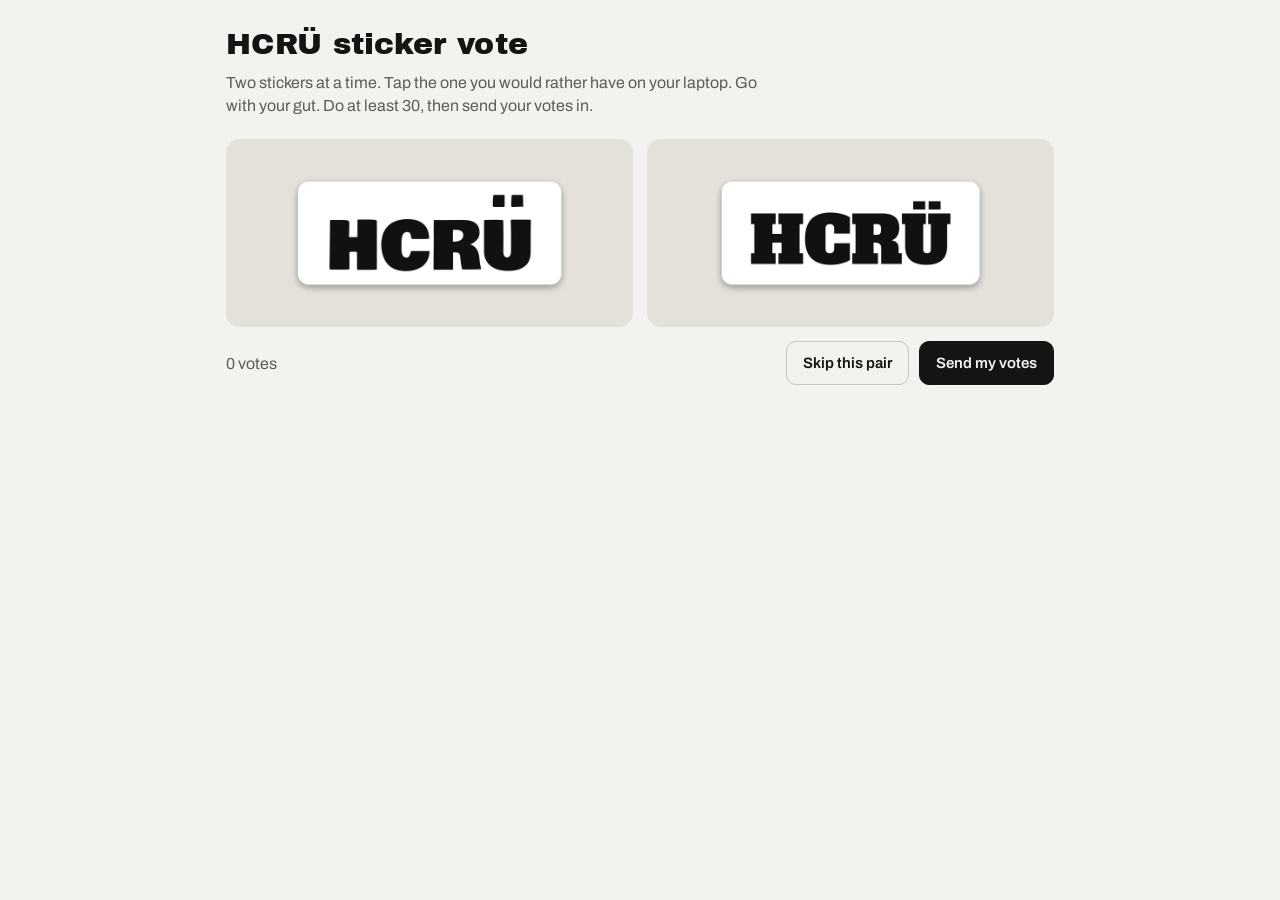
==== index.html @ f3ad902f "Add HCRU sticker vote site Co-Authored-By: Claude Fable 5.2 <noreply@anthropic.com> Claude-Session: " ====
<!DOCTYPE html>
<html lang="en">
<head>
<meta charset="utf-8">
<meta name="viewport" content="width=device-width, initial-scale=1">
<meta name="robots" content="noindex">
<title>HCRÜ Sticker Vote</title>
<link rel="preconnect" href="https://fonts.googleapis.com">
<link rel="stylesheet" href="https://fonts.googleapis.com/css2?family=Archivo:wght@400;600&family=Archivo+Black&display=swap">
<link rel="stylesheet" href="style.css">
</head>
<body>
<main>
  <header class="stack-s">
    <h1>HCRÜ sticker vote</h1>
    <p class="lede">Two stickers at a time. Tap the one you would rather have on your laptop. Go with your gut. Do at least 30, then send your votes in.</p>
  </header>

  <section id="voting" aria-label="Pick one" class="stack-m">
    <div class="pair">
      <button class="pick" id="left" type="button" aria-label="Pick the first sticker"><img id="leftImg" alt="First sticker option" width="880" height="340"></button>
      <button class="pick" id="right" type="button" aria-label="Pick the second sticker"><img id="rightImg" alt="Second sticker option" width="880" height="340"></button>
    </div>
    <div class="row">
      <span class="status" id="status" role="status">0 votes</span>
      <span class="btns">
        <button class="btn" id="skip" type="button">Skip this pair</button>
        <button class="btn solid" id="done" type="button">Send my votes</button>
      </span>
    </div>
  </section>

  <section id="finished" class="panel" hidden>
    <h2 id="finTitle">Send your votes to Nate</h2>
    <p id="finMsg"></p>
    <div id="codeBox" class="stack-s">
      <div class="code" id="code"></div>
      <span class="btns">
        <button class="btn solid" id="share" type="button">Text my votes</button>
        <button class="btn" id="copy" type="button">Copy code</button>
        <span class="note" id="copyMsg" role="status"></span>
      </span>
    </div>
    <div><button class="btn" id="more" type="button">Keep voting</button></div>
  </section>
</main>

<script>
(function(){
  var N=36, L='abcdefghijklmnopqrstuvwxyz0123456789', MAXV=500, LS='hcru-sticker-votes';
  var $=function(id){return document.getElementById(id)};
  var src=function(i){return 'img/s'+(i<9?'0':'')+(i+1)+'.png'};
  var votes='', seen={}, counts=[], skipped={}, cur=null;

  function pkey(a,b){return a<b?a*N+b:b*N+a}
  function valid(str){
    if(typeof str!=='string'||str.length%2||str.length>MAXV*2||!/^[a-z0-9]*$/.test(str))return false;
    for(var i=0;i<str.length;i+=2){if(str[i]===str[i+1])return false}
    return true;
  }
  function applyVotes(str){
    votes=str;seen={};counts=[];for(var i=0;i<N;i++)counts.push(0);
    for(i=0;i+1<str.length;i+=2){var a=L.indexOf(str[i]),b=L.indexOf(str[i+1]);seen[pkey(a,b)]=1;counts[a]++;counts[b]++}
  }
  function nextPair(){
    var best=[],min=Infinity;
    for(var a=0;a<N;a++)for(var b=a+1;b<N;b++){
      var k=pkey(a,b);if(seen[k]||skipped[k])continue;
      var s=counts[a]+counts[b];
      if(s<min){min=s;best=[[a,b]]}else if(s===min){best.push([a,b])}
    }
    if(!best.length)return null;
    var p=best[Math.floor(Math.random()*best.length)];
    return Math.random()<.5?p:[p[1],p[0]];
  }
  function show(){
    cur=nextPair();
    if(!cur){finish(true);return}
    $('leftImg').src=src(cur[0]);$('rightImg').src=src(cur[1]);
  }
  function statusText(){var n=votes.length/2;$('status').textContent=n+(n===1?' vote':' votes')}
  function vote(w,l){
    if(votes.length/2>=MAXV){finish(true);return}
    applyVotes(votes+L[w]+L[l]);
    try{localStorage.setItem(LS,votes)}catch(e){}
    statusText();show();
  }
  function codeText(){return 'HCRU-'+votes}
  function finish(allDone){
    var n=votes.length/2;
    $('voting').hidden=true;$('finished').hidden=false;
    $('more').hidden=!!allDone||!nextPair();
    $('copyMsg').textContent='';
    if(!n){
      $('finTitle').textContent='No votes yet';
      $('finMsg').textContent='Pick a few pairs first, then come back here to send them.';
      $('codeBox').hidden=true;return;
    }
    $('finTitle').textContent='Send your votes to Nate';
    $('finMsg').textContent='Your '+n+(n===1?' vote is':' votes are')+' packed into the code below. Text it to Nate so it gets counted. Nothing is sent until you do.';
    $('code').textContent=codeText();$('codeBox').hidden=false;
    $('share').hidden=!navigator.share;
  }

  $('left').addEventListener('click',function(){if(cur)vote(cur[0],cur[1])});
  $('right').addEventListener('click',function(){if(cur)vote(cur[1],cur[0])});
  $('skip').addEventListener('click',function(){if(cur){skipped[pkey(cur[0],cur[1])]=1;show()}});
  $('done').addEventListener('click',function(){finish(false)});
  $('more').addEventListener('click',function(){$('finished').hidden=true;$('voting').hidden=false;show()});
  $('share').addEventListener('click',function(){
    try{navigator.share({text:'My HCRÜ sticker votes: '+codeText()}).catch(function(){})}catch(e){$('copyMsg').textContent='Sharing is not available here. Copy the code instead.'}
  });
  $('copy').addEventListener('click',function(){
    var ok=function(){$('copyMsg').textContent='Copied. Now paste it in a text to Nate.'}, fail=function(){$('copyMsg').textContent='Could not copy. Press and hold the code to select it.'};
    try{navigator.clipboard.writeText(codeText()).then(ok,fail)}catch(e){fail()}
  });

  var saved='';
  try{saved=localStorage.getItem(LS)||''}catch(e){}
  applyVotes(valid(saved)?saved:'');
  statusText();show();
})();
</script>
</body>
</html>
---- style.css ----
/* Layout: one narrow column. Two big tap targets, a quiet status row, results table on its own page. */
:root{
  --bg:#F3F2EE; --card:#E3E1DA; --card-hover:#D6D3CA; --ink:#141412; --muted:#5E5C55; --line:#C9C6BC; --accent:#1D4ED8;
  --display:'Archivo Black','Arial Black',Impact,sans-serif;
  --body:Archivo,'Helvetica Neue',Arial,sans-serif;
  color-scheme:light;
}
@media (prefers-color-scheme: dark){
  :root{
    --bg:#161614; --card:#2B2A27; --card-hover:#3A3935; --ink:#F1EFE8; --muted:#A8A59B; --line:#45433E; --accent:#8FB0FF;
    color-scheme:dark;
  }
}
*{box-sizing:border-box}
html,body{margin:0}
body{background:var(--bg);color:var(--ink);font-family:var(--body);font-size:16px;line-height:1.45}
main{max-width:860px;margin:0 auto;padding:28px 16px 56px;display:flex;flex-direction:column;gap:22px}
h1{font-family:var(--display);font-weight:400;font-size:30px;line-height:1.1;margin:0;letter-spacing:.01em;text-wrap:balance}
h2{font-family:var(--display);font-weight:400;font-size:20px;margin:0}
p{margin:0}
.stack-s{display:flex;flex-direction:column;gap:10px}
.stack-m{display:flex;flex-direction:column;gap:14px}
.lede{color:var(--muted);max-width:60ch}
.pair{display:grid;grid-template-columns:repeat(2,minmax(0,1fr));gap:14px}
@media (max-width:620px){.pair{grid-template-columns:minmax(0,1fr)}}
.pick{appearance:none;border:2px solid transparent;background:var(--card);border-radius:14px;padding:18px 10px;cursor:pointer;display:flex;align-items:center;justify-content:center;min-height:150px;transition:background .12s}
.pick:hover{background:var(--card-hover)}
.pick:focus-visible{outline:3px solid var(--accent);outline-offset:2px}
.pick:active{border-color:var(--ink)}
.pick img{display:block;max-width:100%;height:auto;width:440px;pointer-events:none}
@media (prefers-reduced-motion: reduce){.pick{transition:none}}
.row{display:flex;flex-wrap:wrap;align-items:center;gap:10px 16px;justify-content:space-between}
.btns{display:flex;gap:10px;flex-wrap:wrap;align-items:center}
.status{color:var(--muted);font-variant-numeric:tabular-nums}
.btn{appearance:none;font:600 15px var(--body);color:var(--ink);background:transparent;border:1.5px solid var(--line);border-radius:10px;padding:11px 16px;min-height:44px;cursor:pointer}
.btn:hover{border-color:var(--ink)}
.btn:focus-visible{outline:3px solid var(--accent);outline-offset:2px}
.btn.solid{background:var(--ink);color:var(--bg);border-color:var(--ink)}
.panel{border-top:1.5px solid var(--line);padding-top:20px;display:flex;flex-direction:column;gap:14px}
.code{font:600 15px ui-monospace,SFMono-Regular,Menlo,monospace;background:var(--card);border-radius:10px;padding:12px 14px;overflow-wrap:anywhere;user-select:all;-webkit-user-select:all}
.note{color:var(--muted);font-size:14px}
.tablewrap{overflow-x:auto}
table{border-collapse:collapse;width:100%;font-variant-numeric:tabular-nums}
th,td{text-align:left;padding:8px 10px;border-bottom:1px solid var(--line);vertical-align:middle}
th{font-weight:600;font-size:13px;color:var(--muted)}
td.num,th.num{text-align:right}
td .thumb{background:var(--card);border-radius:8px;padding:2px 6px;display:inline-block}
td .thumb img{display:block;width:150px;height:auto}
textarea{width:100%;min-height:110px;font:15px ui-monospace,SFMono-Regular,Menlo,monospace;color:var(--ink);background:var(--bg);border:1.5px solid var(--line);border-radius:10px;padding:10px}
textarea:focus-visible{outline:3px solid var(--accent);outline-offset:1px}
label{font-weight:600}
[hidden]{display:none !important}
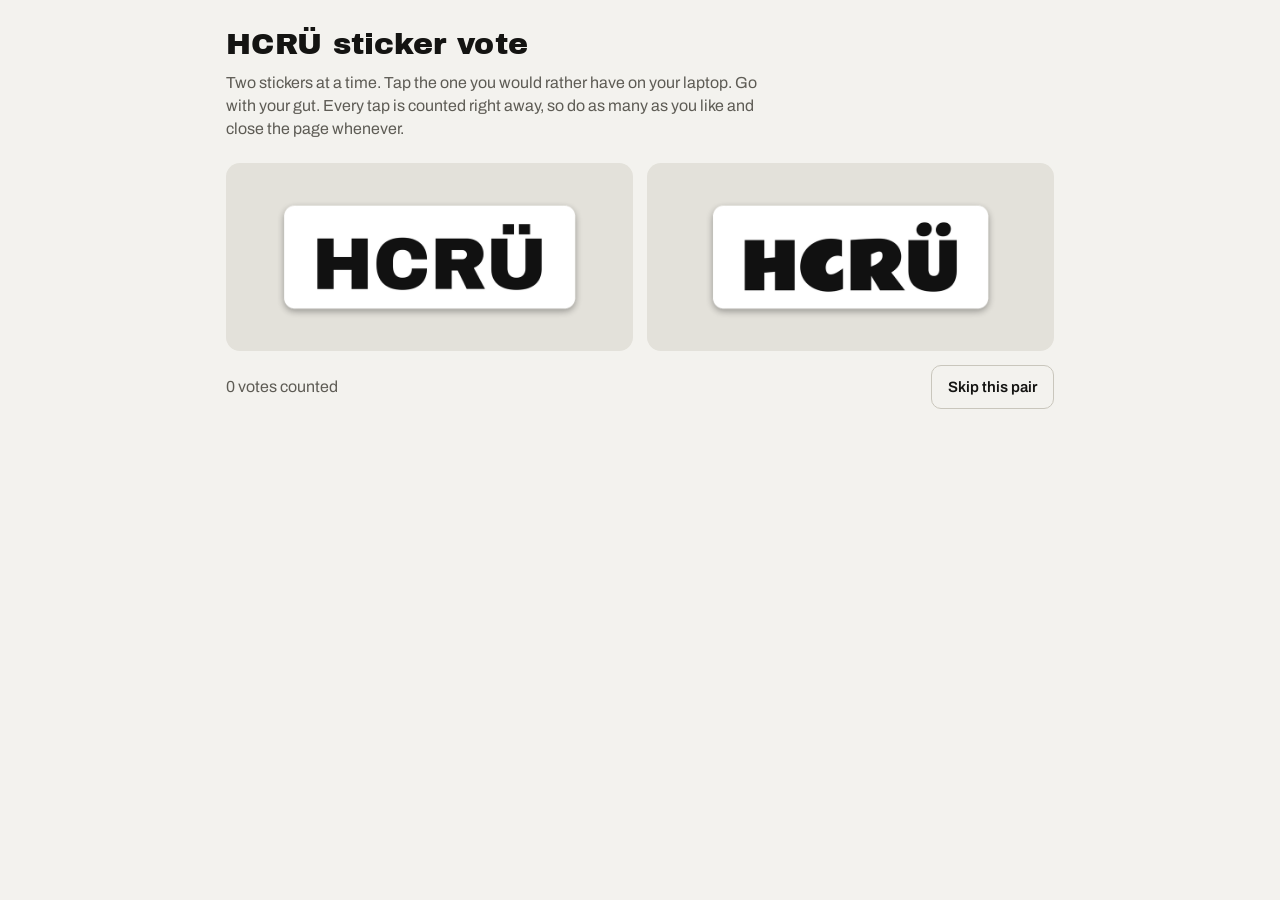
==== commit 323c7adb: "Count every tap automatically Co-Authored-By: Claude Fable 5.2 <noreply@anthropic.com> Claude-Sessio" ====
--- a/index.html
+++ b/index.html
@@ -13,7 +13,7 @@
 <main>
   <header class="stack-s">
     <h1>HCRÜ sticker vote</h1>
-    <p class="lede">Two stickers at a time. Tap the one you would rather have on your laptop. Go with your gut. Do at least 30, then send your votes in.</p>
+    <p class="lede">Two stickers at a time. Tap the one you would rather have on your laptop. Go with your gut. Every tap is counted right away, so do as many as you like and close the page whenever.</p>
   </header>
 
   <section id="voting" aria-label="Pick one" class="stack-m">
@@ -25,33 +25,27 @@
       <span class="status" id="status" role="status">0 votes</span>
       <span class="btns">
         <button class="btn" id="skip" type="button">Skip this pair</button>
-        <button class="btn solid" id="done" type="button">Send my votes</button>
       </span>
     </div>
   </section>
 
   <section id="finished" class="panel" hidden>
-    <h2 id="finTitle">Send your votes to Nate</h2>
-    <p id="finMsg"></p>
-    <div id="codeBox" class="stack-s">
-      <div class="code" id="code"></div>
-      <span class="btns">
-        <button class="btn solid" id="share" type="button">Text my votes</button>
-        <button class="btn" id="copy" type="button">Copy code</button>
-        <span class="note" id="copyMsg" role="status"></span>
-      </span>
-    </div>
-    <div><button class="btn" id="more" type="button">Keep voting</button></div>
+    <h2>You have seen every pair</h2>
+    <p id="finMsg">That is all of them. Thanks for voting.</p>
   </section>
 </main>
 
 <script>
 (function(){
-  var N=36, L='abcdefghijklmnopqrstuvwxyz0123456789', MAXV=500, LS='hcru-sticker-votes';
+  var N=36, L='abcdefghijklmnopqrstuvwxyz0123456789', MAXV=630;
+  var LS='hcru-sticker-votes', LSID='hcru-voter', LSQ='hcru-queue';
+  var ENDPOINT='https://docs.google.com/forms/d/e/1FAIpQLSdTnBgprXWNUp-s9Yi7QIIKC1S9fPhsV7ejbYg88wh_Ab8Tkg/formResponse', FIELD='entry.181190500';
   var $=function(id){return document.getElementById(id)};
   var src=function(i){return 'img/s'+(i<9?'0':'')+(i+1)+'.png'};
-  var votes='', seen={}, counts=[], skipped={}, cur=null;
+  var votes='', seen={}, counts=[], skipped={}, cur=null, queue=[], sending=false, vid='';
 
+  function get(k){try{return localStorage.getItem(k)}catch(e){return null}}
+  function set(k,v){try{localStorage.setItem(k,v)}catch(e){}}
   function pkey(a,b){return a<b?a*N+b:b*N+a}
   function valid(str){
     if(typeof str!=='string'||str.length%2||str.length>MAXV*2||!/^[a-z0-9]*$/.test(str))return false;
@@ -75,50 +69,43 @@
   }
   function show(){
     cur=nextPair();
-    if(!cur){finish(true);return}
+    if(!cur){$('voting').hidden=true;$('finished').hidden=false;return}
     $('leftImg').src=src(cur[0]);$('rightImg').src=src(cur[1]);
   }
-  function statusText(){var n=votes.length/2;$('status').textContent=n+(n===1?' vote':' votes')}
+  function statusText(){var n=votes.length/2;$('status').textContent=n+(n===1?' vote counted':' votes counted')}
+
+  /* Each tap is posted on its own. Anything that fails to send stays queued and is retried. */
+  function flush(){
+    if(sending||!queue.length)return;
+    sending=true;
+    var item=queue[0],body=new URLSearchParams();body.append(FIELD,item);
+    fetch(ENDPOINT,{method:'POST',mode:'no-cors',body:body}).then(function(){
+      queue.shift();set(LSQ,JSON.stringify(queue));sending=false;flush();
+    },function(){sending=false;setTimeout(flush,5000)});
+  }
   function vote(w,l){
-    if(votes.length/2>=MAXV){finish(true);return}
-    applyVotes(votes+L[w]+L[l]);
-    try{localStorage.setItem(LS,votes)}catch(e){}
-    statusText();show();
-  }
-  function codeText(){return 'HCRU-'+votes}
-  function finish(allDone){
-    var n=votes.length/2;
-    $('voting').hidden=true;$('finished').hidden=false;
-    $('more').hidden=!!allDone||!nextPair();
-    $('copyMsg').textContent='';
-    if(!n){
-      $('finTitle').textContent='No votes yet';
-      $('finMsg').textContent='Pick a few pairs first, then come back here to send them.';
-      $('codeBox').hidden=true;return;
-    }
-    $('finTitle').textContent='Send your votes to Nate';
-    $('finMsg').textContent='Your '+n+(n===1?' vote is':' votes are')+' packed into the code below. Text it to Nate so it gets counted. Nothing is sent until you do.';
-    $('code').textContent=codeText();$('codeBox').hidden=false;
-    $('share').hidden=!navigator.share;
+    if(votes.length/2>=MAXV)return;
+    applyVotes(votes+L[w]+L[l]);set(LS,votes);
+    queue.push(vid+':'+L[w]+'>'+L[l]);set(LSQ,JSON.stringify(queue));
+    statusText();flush();show();
   }
 
   $('left').addEventListener('click',function(){if(cur)vote(cur[0],cur[1])});
   $('right').addEventListener('click',function(){if(cur)vote(cur[1],cur[0])});
   $('skip').addEventListener('click',function(){if(cur){skipped[pkey(cur[0],cur[1])]=1;show()}});
-  $('done').addEventListener('click',function(){finish(false)});
-  $('more').addEventListener('click',function(){$('finished').hidden=true;$('voting').hidden=false;show()});
-  $('share').addEventListener('click',function(){
-    try{navigator.share({text:'My HCRÜ sticker votes: '+codeText()}).catch(function(){})}catch(e){$('copyMsg').textContent='Sharing is not available here. Copy the code instead.'}
-  });
-  $('copy').addEventListener('click',function(){
-    var ok=function(){$('copyMsg').textContent='Copied. Now paste it in a text to Nate.'}, fail=function(){$('copyMsg').textContent='Could not copy. Press and hold the code to select it.'};
-    try{navigator.clipboard.writeText(codeText()).then(ok,fail)}catch(e){fail()}
-  });
+  window.addEventListener('online',flush);
 
-  var saved='';
-  try{saved=localStorage.getItem(LS)||''}catch(e){}
+  vid=get(LSID)||'';
+  if(!/^[a-z0-9]{8}$/.test(vid)){vid='';for(var i=0;i<8;i++)vid+=L[Math.floor(Math.random()*36)];set(LSID,vid)}
+  var saved=get(LS)||'';
   applyVotes(valid(saved)?saved:'');
-  statusText();show();
+  try{var q=JSON.parse(get(LSQ)||'[]');if(Array.isArray(q))queue=q.filter(function(x){return typeof x==='string'&&/^[a-z0-9]{8}:[a-z0-9]>[a-z0-9]$/.test(x)})}catch(e){}
+  /* votes cast before taps were sent automatically: queue them once */
+  if(!get('hcru-synced')){
+    for(var j=0;j+1<votes.length;j+=2)queue.push(vid+':'+votes[j]+'>'+votes[j+1]);
+    set(LSQ,JSON.stringify(queue));set('hcru-synced','1');
+  }
+  statusText();show();flush();
 })();
 </script>
 </body>
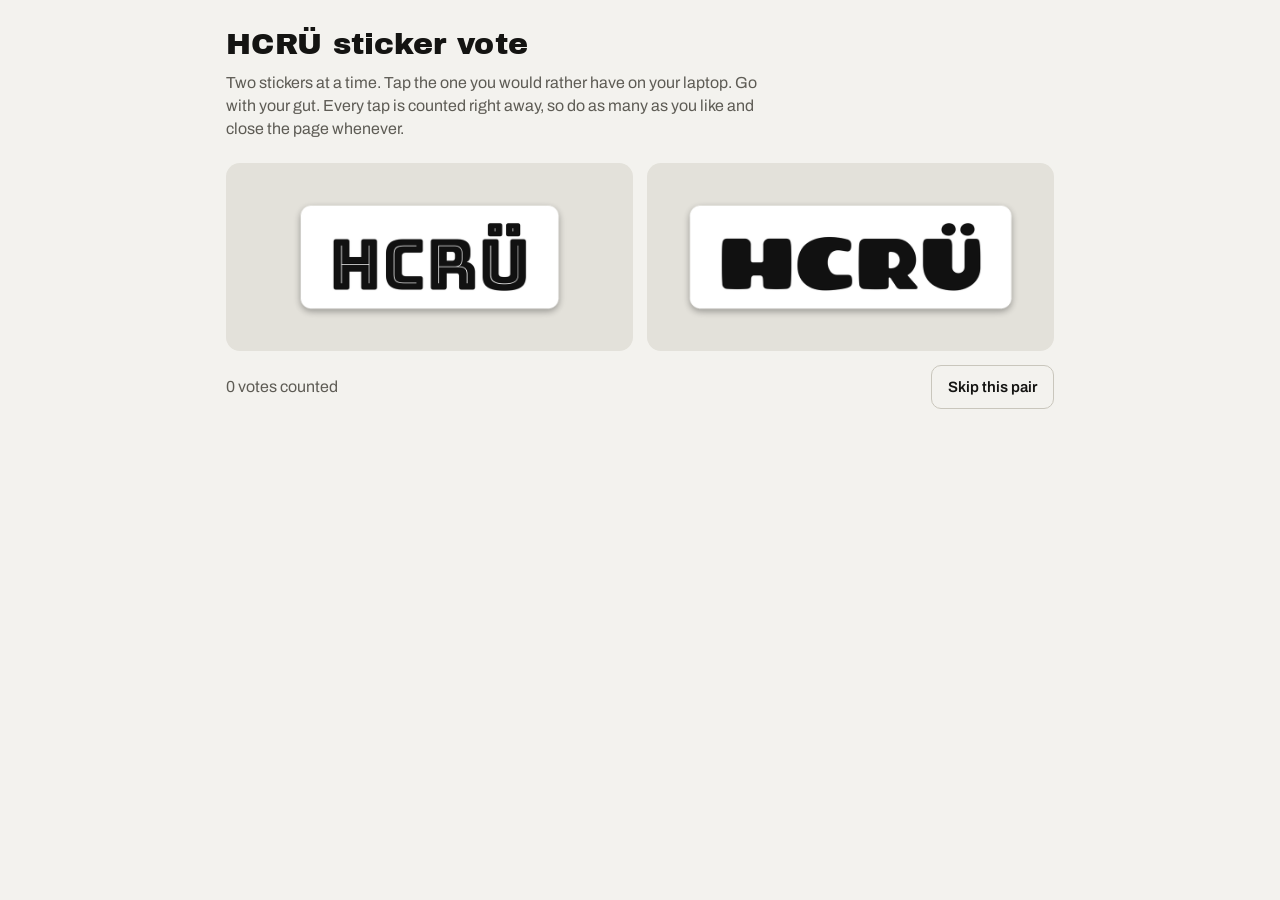
==== commit a0993fce: "Live results, link preview, 30-vote stopping point Co-Authored-By: Claude Fable 5.2 <noreply@anthrop" ====
--- a/index.html
+++ b/index.html
@@ -5,6 +5,14 @@
 <meta name="viewport" content="width=device-width, initial-scale=1">
 <meta name="robots" content="noindex">
 <title>HCRÜ Sticker Vote</title>
+<meta property="og:title" content="HCRÜ sticker vote">
+<meta property="og:description" content="Pick between two stickers at a time. Takes a minute.">
+<meta property="og:type" content="website">
+<meta property="og:url" content="https://natefineman.github.io/hcru-vote/">
+<meta property="og:image" content="https://natefineman.github.io/hcru-vote/og.png">
+<meta property="og:image:width" content="1200">
+<meta property="og:image:height" content="630">
+<meta name="twitter:card" content="summary_large_image">
 <link rel="preconnect" href="https://fonts.googleapis.com">
 <link rel="stylesheet" href="https://fonts.googleapis.com/css2?family=Archivo:wght@400;600&family=Archivo+Black&display=swap">
 <link rel="stylesheet" href="style.css">
@@ -72,7 +80,11 @@
     if(!cur){$('voting').hidden=true;$('finished').hidden=false;return}
     $('leftImg').src=src(cur[0]);$('rightImg').src=src(cur[1]);
   }
-  function statusText(){var n=votes.length/2;$('status').textContent=n+(n===1?' vote counted':' votes counted')}
+  function statusText(){
+    var n=votes.length/2,t=n+(n===1?' vote counted':' votes counted');
+    if(n>=30)t+='. That is plenty, thanks. Keep going if you like.';
+    $('status').textContent=t;
+  }
 
   /* Each tap is posted on its own. Anything that fails to send stays queued and is retried. */
   function flush(){
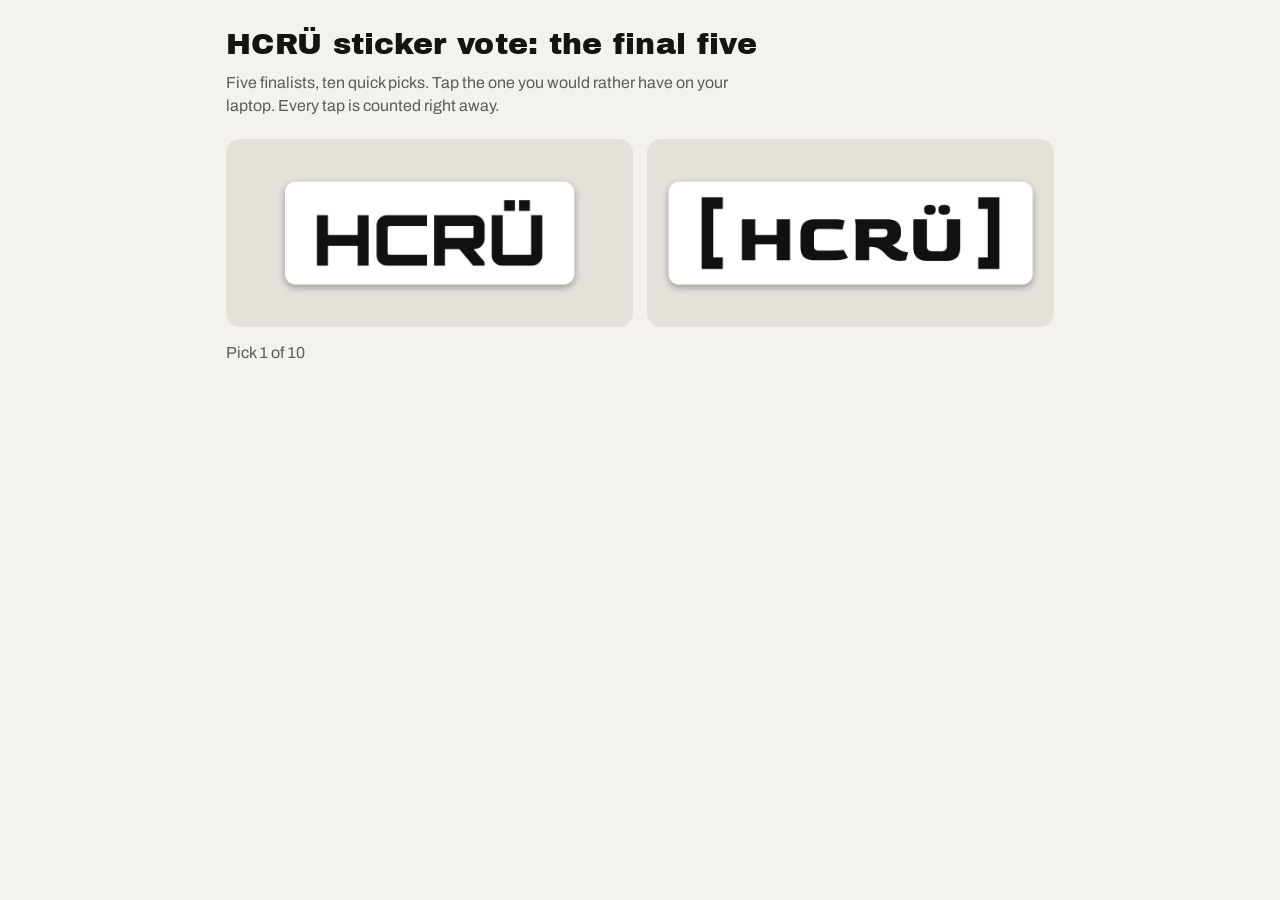
==== commit 5e21ab82: "Final round: five finalists Co-Authored-By: Claude Fable 5.2 <noreply@anthropic.com> Claude-Session:" ====
--- a/index.html
+++ b/index.html
@@ -5,8 +5,8 @@
 <meta name="viewport" content="width=device-width, initial-scale=1">
 <meta name="robots" content="noindex">
 <title>HCRÜ Sticker Vote</title>
-<meta property="og:title" content="HCRÜ sticker vote">
-<meta property="og:description" content="Pick between two stickers at a time. Takes a minute.">
+<meta property="og:title" content="HCRÜ sticker vote: the final five">
+<meta property="og:description" content="Five finalists, ten quick picks.">
 <meta property="og:type" content="website">
 <meta property="og:url" content="https://natefineman.github.io/hcru-vote/">
 <meta property="og:image" content="https://natefineman.github.io/hcru-vote/og.png">
@@ -20,8 +20,8 @@
 <body>
 <main>
   <header class="stack-s">
-    <h1>HCRÜ sticker vote</h1>
-    <p class="lede">Two stickers at a time. Tap the one you would rather have on your laptop. Go with your gut. Every tap is counted right away, so do as many as you like and close the page whenever.</p>
+    <h1>HCRÜ sticker vote: the final five</h1>
+    <p class="lede">Five finalists, ten quick picks. Tap the one you would rather have on your laptop. Every tap is counted right away.</p>
   </header>
 
   <section id="voting" aria-label="Pick one" class="stack-m">
@@ -30,94 +30,77 @@
       <button class="pick" id="right" type="button" aria-label="Pick the second sticker"><img id="rightImg" alt="Second sticker option" width="880" height="340"></button>
     </div>
     <div class="row">
-      <span class="status" id="status" role="status">0 votes</span>
-      <span class="btns">
-        <button class="btn" id="skip" type="button">Skip this pair</button>
-      </span>
+      <span class="status" id="status" role="status">Pick 1 of 10</span>
     </div>
   </section>
 
   <section id="finished" class="panel" hidden>
-    <h2>You have seen every pair</h2>
-    <p id="finMsg">That is all of them. Thanks for voting.</p>
+    <h2>That is all ten</h2>
+    <p>Your picks are counted. Thanks for voting.</p>
   </section>
 </main>
 
 <script>
 (function(){
-  var N=36, L='abcdefghijklmnopqrstuvwxyz0123456789', MAXV=630;
-  var LS='hcru-sticker-votes', LSID='hcru-voter', LSQ='hcru-queue';
+  var N=5, L='abcde', MAXV=10;
+  var LS='hcru-final-votes', LSID='hcru-voter', LSQ='hcru-final-queue';
   var ENDPOINT='https://docs.google.com/forms/d/e/1FAIpQLSdTnBgprXWNUp-s9Yi7QIIKC1S9fPhsV7ejbYg88wh_Ab8Tkg/formResponse', FIELD='entry.181190500';
   var $=function(id){return document.getElementById(id)};
-  var src=function(i){return 'img/s'+(i<9?'0':'')+(i+1)+'.png'};
-  var votes='', seen={}, counts=[], skipped={}, cur=null, queue=[], sending=false, vid='';
+  var src=function(i){return 'final/f'+(i+1)+'.png'};
+  var votes='', seen={}, cur=null, queue=[], sending=false, vid='';
 
   function get(k){try{return localStorage.getItem(k)}catch(e){return null}}
   function set(k,v){try{localStorage.setItem(k,v)}catch(e){}}
   function pkey(a,b){return a<b?a*N+b:b*N+a}
   function valid(str){
-    if(typeof str!=='string'||str.length%2||str.length>MAXV*2||!/^[a-z0-9]*$/.test(str))return false;
+    if(typeof str!=='string'||str.length%2||str.length>MAXV*2||!/^[a-e]*$/.test(str))return false;
     for(var i=0;i<str.length;i+=2){if(str[i]===str[i+1])return false}
     return true;
   }
   function applyVotes(str){
-    votes=str;seen={};counts=[];for(var i=0;i<N;i++)counts.push(0);
-    for(i=0;i+1<str.length;i+=2){var a=L.indexOf(str[i]),b=L.indexOf(str[i+1]);seen[pkey(a,b)]=1;counts[a]++;counts[b]++}
+    votes=str;seen={};
+    for(var i=0;i+1<str.length;i+=2)seen[pkey(L.indexOf(str[i]),L.indexOf(str[i+1]))]=1;
   }
   function nextPair(){
-    var best=[],min=Infinity;
-    for(var a=0;a<N;a++)for(var b=a+1;b<N;b++){
-      var k=pkey(a,b);if(seen[k]||skipped[k])continue;
-      var s=counts[a]+counts[b];
-      if(s<min){min=s;best=[[a,b]]}else if(s===min){best.push([a,b])}
-    }
-    if(!best.length)return null;
-    var p=best[Math.floor(Math.random()*best.length)];
+    var open=[];
+    for(var a=0;a<N;a++)for(var b=a+1;b<N;b++){if(!seen[pkey(a,b)])open.push([a,b])}
+    if(!open.length)return null;
+    var p=open[Math.floor(Math.random()*open.length)];
     return Math.random()<.5?p:[p[1],p[0]];
   }
   function show(){
     cur=nextPair();
     if(!cur){$('voting').hidden=true;$('finished').hidden=false;return}
     $('leftImg').src=src(cur[0]);$('rightImg').src=src(cur[1]);
-  }
-  function statusText(){
-    var n=votes.length/2,t=n+(n===1?' vote counted':' votes counted');
-    if(n>=30)t+='. That is plenty, thanks. Keep going if you like.';
-    $('status').textContent=t;
+    $('status').textContent='Pick '+(votes.length/2+1)+' of '+MAXV;
   }
 
   /* Each tap is posted on its own. Anything that fails to send stays queued and is retried. */
   function flush(){
     if(sending||!queue.length)return;
     sending=true;
-    var item=queue[0],body=new URLSearchParams();body.append(FIELD,item);
+    var body=new URLSearchParams();body.append(FIELD,queue[0]);
     fetch(ENDPOINT,{method:'POST',mode:'no-cors',body:body}).then(function(){
       queue.shift();set(LSQ,JSON.stringify(queue));sending=false;flush();
     },function(){sending=false;setTimeout(flush,5000)});
   }
   function vote(w,l){
-    if(votes.length/2>=MAXV)return;
+    if(votes.length/2>=MAXV||seen[pkey(w,l)])return;
     applyVotes(votes+L[w]+L[l]);set(LS,votes);
-    queue.push(vid+':'+L[w]+'>'+L[l]);set(LSQ,JSON.stringify(queue));
-    statusText();flush();show();
+    queue.push('f:'+vid+':'+L[w]+'>'+L[l]);set(LSQ,JSON.stringify(queue));
+    flush();show();
   }
 
   $('left').addEventListener('click',function(){if(cur)vote(cur[0],cur[1])});
   $('right').addEventListener('click',function(){if(cur)vote(cur[1],cur[0])});
-  $('skip').addEventListener('click',function(){if(cur){skipped[pkey(cur[0],cur[1])]=1;show()}});
   window.addEventListener('online',flush);
 
   vid=get(LSID)||'';
-  if(!/^[a-z0-9]{8}$/.test(vid)){vid='';for(var i=0;i<8;i++)vid+=L[Math.floor(Math.random()*36)];set(LSID,vid)}
+  if(!/^[a-z0-9]{8}$/.test(vid)){var A='abcdefghijklmnopqrstuvwxyz0123456789';vid='';for(var i=0;i<8;i++)vid+=A[Math.floor(Math.random()*36)];set(LSID,vid)}
   var saved=get(LS)||'';
   applyVotes(valid(saved)?saved:'');
-  try{var q=JSON.parse(get(LSQ)||'[]');if(Array.isArray(q))queue=q.filter(function(x){return typeof x==='string'&&/^[a-z0-9]{8}:[a-z0-9]>[a-z0-9]$/.test(x)})}catch(e){}
-  /* votes cast before taps were sent automatically: queue them once */
-  if(!get('hcru-synced')){
-    for(var j=0;j+1<votes.length;j+=2)queue.push(vid+':'+votes[j]+'>'+votes[j+1]);
-    set(LSQ,JSON.stringify(queue));set('hcru-synced','1');
-  }
-  statusText();show();flush();
+  try{var q=JSON.parse(get(LSQ)||'[]');if(Array.isArray(q))queue=q.filter(function(x){return typeof x==='string'&&/^f:[a-z0-9]{8}:[a-e]>[a-e]$/.test(x)})}catch(e){}
+  show();flush();
 })();
 </script>
 </body>
--- a/style.css
+++ b/style.css
@@ -18,6 +18,7 @@
 h1{font-family:var(--display);font-weight:400;font-size:30px;line-height:1.1;margin:0;letter-spacing:.01em;text-wrap:balance}
 h2{font-family:var(--display);font-weight:400;font-size:20px;margin:0}
 p{margin:0}
+a{color:var(--accent)}
 .stack-s{display:flex;flex-direction:column;gap:10px}
 .stack-m{display:flex;flex-direction:column;gap:14px}
 .lede{color:var(--muted);max-width:60ch}
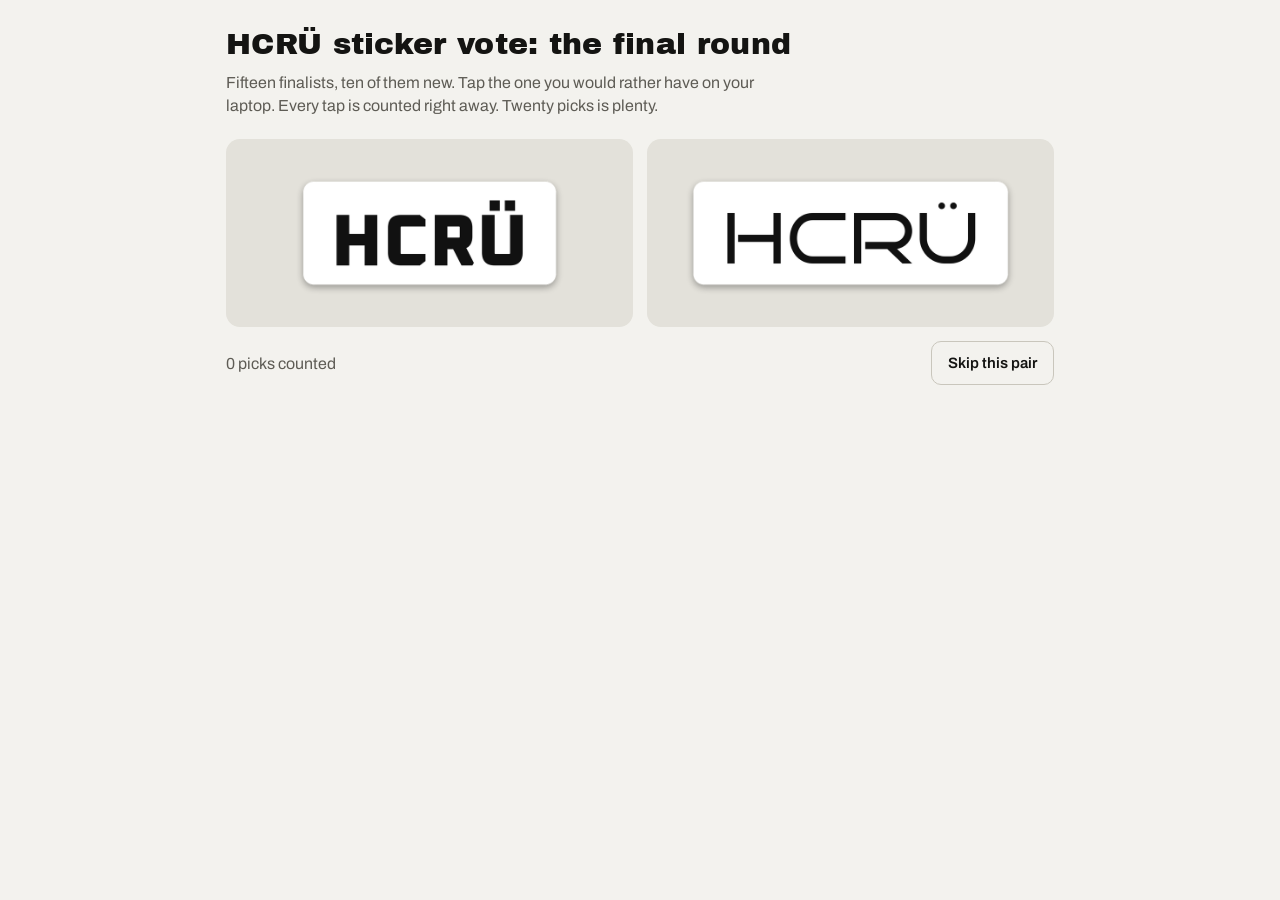
==== commit 8dd1af67: "Add ten new finalists built from the leading features Co-Authored-By: Claude Fable 5.2 <noreply@anth" ====
--- a/index.html
+++ b/index.html
@@ -5,8 +5,8 @@
 <meta name="viewport" content="width=device-width, initial-scale=1">
 <meta name="robots" content="noindex">
 <title>HCRÜ Sticker Vote</title>
-<meta property="og:title" content="HCRÜ sticker vote: the final five">
-<meta property="og:description" content="Five finalists, ten quick picks.">
+<meta property="og:title" content="HCRÜ sticker vote: the final round">
+<meta property="og:description" content="Pick between two stickers at a time. Twenty taps.">
 <meta property="og:type" content="website">
 <meta property="og:url" content="https://natefineman.github.io/hcru-vote/">
 <meta property="og:image" content="https://natefineman.github.io/hcru-vote/og.png">
@@ -20,8 +20,8 @@
 <body>
 <main>
   <header class="stack-s">
-    <h1>HCRÜ sticker vote: the final five</h1>
-    <p class="lede">Five finalists, ten quick picks. Tap the one you would rather have on your laptop. Every tap is counted right away.</p>
+    <h1>HCRÜ sticker vote: the final round</h1>
+    <p class="lede">Fifteen finalists, ten of them new. Tap the one you would rather have on your laptop. Every tap is counted right away. Twenty picks is plenty.</p>
   </header>
 
   <section id="voting" aria-label="Pick one" class="stack-m">
@@ -30,49 +30,59 @@
       <button class="pick" id="right" type="button" aria-label="Pick the second sticker"><img id="rightImg" alt="Second sticker option" width="880" height="340"></button>
     </div>
     <div class="row">
-      <span class="status" id="status" role="status">Pick 1 of 10</span>
+      <span class="status" id="status" role="status">0 picks counted</span>
+      <span class="btns"><button class="btn" id="skip" type="button">Skip this pair</button></span>
     </div>
   </section>
 
   <section id="finished" class="panel" hidden>
-    <h2>That is all ten</h2>
-    <p>Your picks are counted. Thanks for voting.</p>
+    <h2>You have seen every pair</h2>
+    <p>That is all of them. Thanks for voting.</p>
   </section>
 </main>
 
 <script>
 (function(){
-  var N=5, L='abcde', MAXV=10;
+  var N=15, L='abcdefghijklmno', MAXV=105, GOAL=20;
   var LS='hcru-final-votes', LSID='hcru-voter', LSQ='hcru-final-queue';
   var ENDPOINT='https://docs.google.com/forms/d/e/1FAIpQLSdTnBgprXWNUp-s9Yi7QIIKC1S9fPhsV7ejbYg88wh_Ab8Tkg/formResponse', FIELD='entry.181190500';
   var $=function(id){return document.getElementById(id)};
   var src=function(i){return 'final/f'+(i+1)+'.png'};
-  var votes='', seen={}, cur=null, queue=[], sending=false, vid='';
+  var votes='', seen={}, counts=[], skipped={}, cur=null, queue=[], sending=false, vid='', session=0;
 
   function get(k){try{return localStorage.getItem(k)}catch(e){return null}}
   function set(k,v){try{localStorage.setItem(k,v)}catch(e){}}
   function pkey(a,b){return a<b?a*N+b:b*N+a}
   function valid(str){
-    if(typeof str!=='string'||str.length%2||str.length>MAXV*2||!/^[a-e]*$/.test(str))return false;
+    if(typeof str!=='string'||str.length%2||str.length>MAXV*2||!/^[a-o]*$/.test(str))return false;
     for(var i=0;i<str.length;i+=2){if(str[i]===str[i+1])return false}
     return true;
   }
   function applyVotes(str){
-    votes=str;seen={};
-    for(var i=0;i+1<str.length;i+=2)seen[pkey(L.indexOf(str[i]),L.indexOf(str[i+1]))]=1;
+    votes=str;seen={};counts=[];for(var i=0;i<N;i++)counts.push(0);
+    for(i=0;i+1<str.length;i+=2){var a=L.indexOf(str[i]),b=L.indexOf(str[i+1]);seen[pkey(a,b)]=1;counts[a]++;counts[b]++}
   }
+  /* Show the stickers this person has seen least, so new designs get covered first. */
   function nextPair(){
-    var open=[];
-    for(var a=0;a<N;a++)for(var b=a+1;b<N;b++){if(!seen[pkey(a,b)])open.push([a,b])}
-    if(!open.length)return null;
-    var p=open[Math.floor(Math.random()*open.length)];
+    var best=[],min=Infinity;
+    for(var a=0;a<N;a++)for(var b=a+1;b<N;b++){
+      var k=pkey(a,b);if(seen[k]||skipped[k])continue;
+      var s=counts[a]+counts[b];
+      if(s<min){min=s;best=[[a,b]]}else if(s===min){best.push([a,b])}
+    }
+    if(!best.length)return null;
+    var p=best[Math.floor(Math.random()*best.length)];
     return Math.random()<.5?p:[p[1],p[0]];
+  }
+  function statusText(){
+    var n=votes.length/2,t=n+(n===1?' pick counted':' picks counted');
+    if(session>=GOAL)t+='. That is plenty, thanks. Keep going if you like.';
+    $('status').textContent=t;
   }
   function show(){
     cur=nextPair();
     if(!cur){$('voting').hidden=true;$('finished').hidden=false;return}
     $('leftImg').src=src(cur[0]);$('rightImg').src=src(cur[1]);
-    $('status').textContent='Pick '+(votes.length/2+1)+' of '+MAXV;
   }
 
   /* Each tap is posted on its own. Anything that fails to send stays queued and is retried. */
@@ -86,21 +96,22 @@
   }
   function vote(w,l){
     if(votes.length/2>=MAXV||seen[pkey(w,l)])return;
-    applyVotes(votes+L[w]+L[l]);set(LS,votes);
+    applyVotes(votes+L[w]+L[l]);set(LS,votes);session++;
     queue.push('f:'+vid+':'+L[w]+'>'+L[l]);set(LSQ,JSON.stringify(queue));
-    flush();show();
+    statusText();flush();show();
   }
 
   $('left').addEventListener('click',function(){if(cur)vote(cur[0],cur[1])});
   $('right').addEventListener('click',function(){if(cur)vote(cur[1],cur[0])});
+  $('skip').addEventListener('click',function(){if(cur){skipped[pkey(cur[0],cur[1])]=1;show()}});
   window.addEventListener('online',flush);
 
   vid=get(LSID)||'';
   if(!/^[a-z0-9]{8}$/.test(vid)){var A='abcdefghijklmnopqrstuvwxyz0123456789';vid='';for(var i=0;i<8;i++)vid+=A[Math.floor(Math.random()*36)];set(LSID,vid)}
   var saved=get(LS)||'';
   applyVotes(valid(saved)?saved:'');
-  try{var q=JSON.parse(get(LSQ)||'[]');if(Array.isArray(q))queue=q.filter(function(x){return typeof x==='string'&&/^f:[a-z0-9]{8}:[a-e]>[a-e]$/.test(x)})}catch(e){}
-  show();flush();
+  try{var q=JSON.parse(get(LSQ)||'[]');if(Array.isArray(q))queue=q.filter(function(x){return typeof x==='string'&&/^f:[a-z0-9]{8}:[a-o]>[a-o]$/.test(x)})}catch(e){}
+  statusText();show();flush();
 })();
 </script>
 </body>
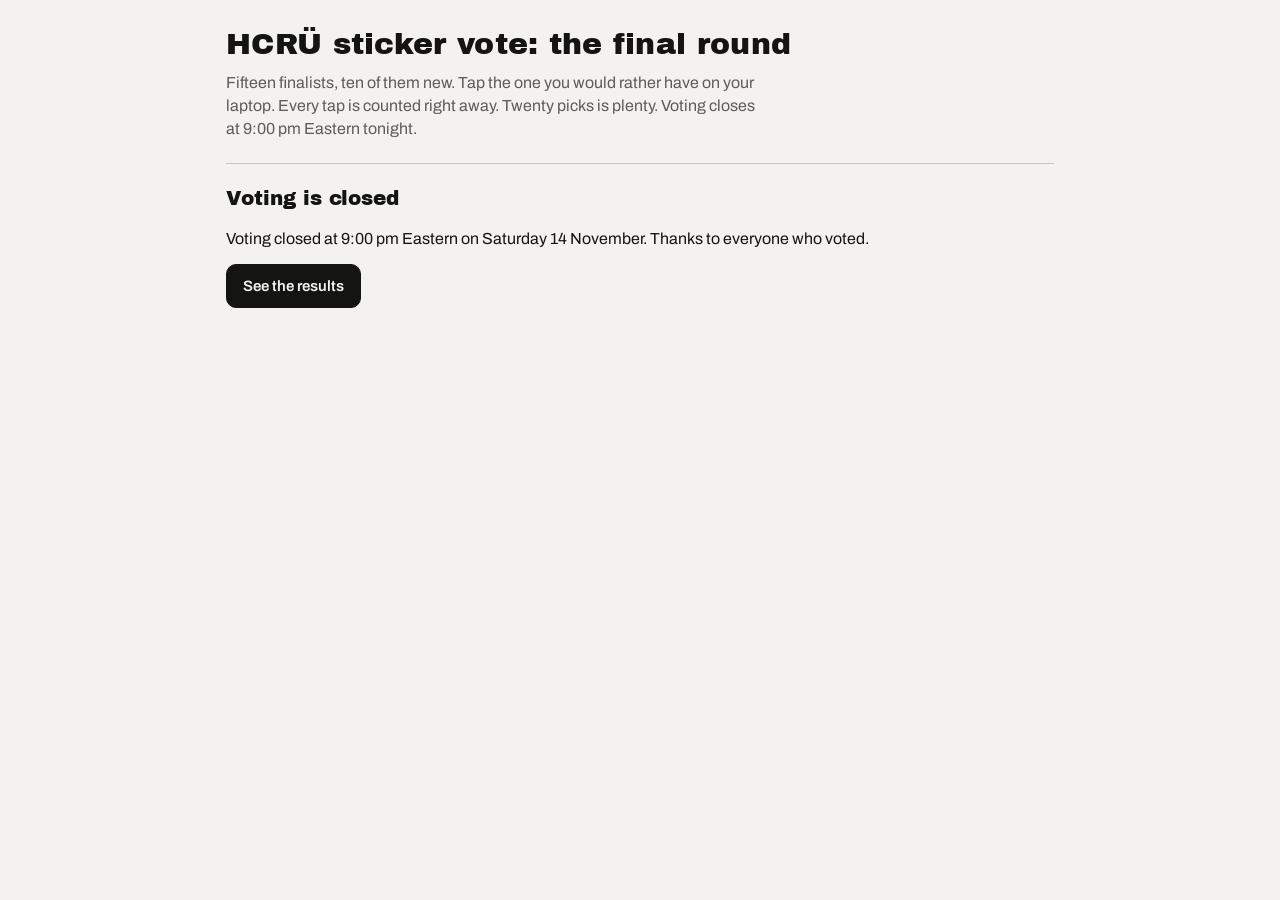
==== commit abced15e: "Close voting at 9 pm Eastern and leave later picks out of the results The voting page swaps to a clo" ====
--- a/index.html
+++ b/index.html
@@ -21,7 +21,7 @@
 <main>
   <header class="stack-s">
     <h1>HCRÜ sticker vote: the final round</h1>
-    <p class="lede">Fifteen finalists, ten of them new. Tap the one you would rather have on your laptop. Every tap is counted right away. Twenty picks is plenty.</p>
+    <p class="lede">Fifteen finalists, ten of them new. Tap the one you would rather have on your laptop. Every tap is counted right away. Twenty picks is plenty. Voting closes at 9:00 pm Eastern tonight.</p>
   </header>
 
   <section id="voting" aria-label="Pick one" class="stack-m">
@@ -33,6 +33,12 @@
       <span class="status" id="status" role="status">0 picks counted</span>
       <span class="btns"><button class="btn" id="skip" type="button">Skip this pair</button></span>
     </div>
+  </section>
+
+  <section id="closed" class="panel" hidden>
+    <h2>Voting is closed</h2>
+    <p>Voting closed at 9:00 pm Eastern on Saturday 14 November. Thanks to everyone who voted.</p>
+    <p><a class="btn solid" href="results.html" style="display:inline-flex;align-items:center;text-decoration:none">See the results</a></p>
   </section>
 
   <section id="finished" class="panel" hidden>
@@ -48,6 +54,10 @@
   var ENDPOINT='https://docs.google.com/forms/d/e/1FAIpQLSdTnBgprXWNUp-s9Yi7QIIKC1S9fPhsV7ejbYg88wh_Ab8Tkg/formResponse', FIELD='entry.181190500';
   var $=function(id){return document.getElementById(id)};
   var src=function(i){return 'final/f'+(i+1)+'.png'};
+  /* Voting closes at 9:00 pm Eastern on 14 Nov 2026, which is 02:00 UTC on the 15th. */
+  var CLOSE=Date.UTC(2026,10,15,2,0,0);
+  function closed(){return Date.now()>=CLOSE}
+  function shut(){cur=null;queue=[];set(LSQ,'[]');$('voting').hidden=true;$('finished').hidden=true;$('closed').hidden=false}
   var votes='', seen={}, counts=[], skipped={}, cur=null, queue=[], sending=false, vid='', session=0;
 
   function get(k){try{return localStorage.getItem(k)}catch(e){return null}}
@@ -87,7 +97,7 @@
 
   /* Each tap is posted on its own. Anything that fails to send stays queued and is retried. */
   function flush(){
-    if(sending||!queue.length)return;
+    if(sending||!queue.length||closed())return;
     sending=true;
     var body=new URLSearchParams();body.append(FIELD,queue[0]);
     fetch(ENDPOINT,{method:'POST',mode:'no-cors',body:body}).then(function(){
@@ -95,6 +105,7 @@
     },function(){sending=false;setTimeout(flush,5000)});
   }
   function vote(w,l){
+    if(closed()){shut();return}
     if(votes.length/2>=MAXV||seen[pkey(w,l)])return;
     applyVotes(votes+L[w]+L[l]);set(LS,votes);session++;
     queue.push('f:'+vid+':'+L[w]+'>'+L[l]);set(LSQ,JSON.stringify(queue));
@@ -111,7 +122,8 @@
   var saved=get(LS)||'';
   applyVotes(valid(saved)?saved:'');
   try{var q=JSON.parse(get(LSQ)||'[]');if(Array.isArray(q))queue=q.filter(function(x){return typeof x==='string'&&/^f:[a-z0-9]{8}:[a-o]>[a-o]$/.test(x)})}catch(e){}
-  statusText();show();flush();
+  statusText();
+  if(closed())shut();else{show();flush();var watch=setInterval(function(){if(closed()){clearInterval(watch);shut()}},15000)}
 })();
 </script>
 </body>
